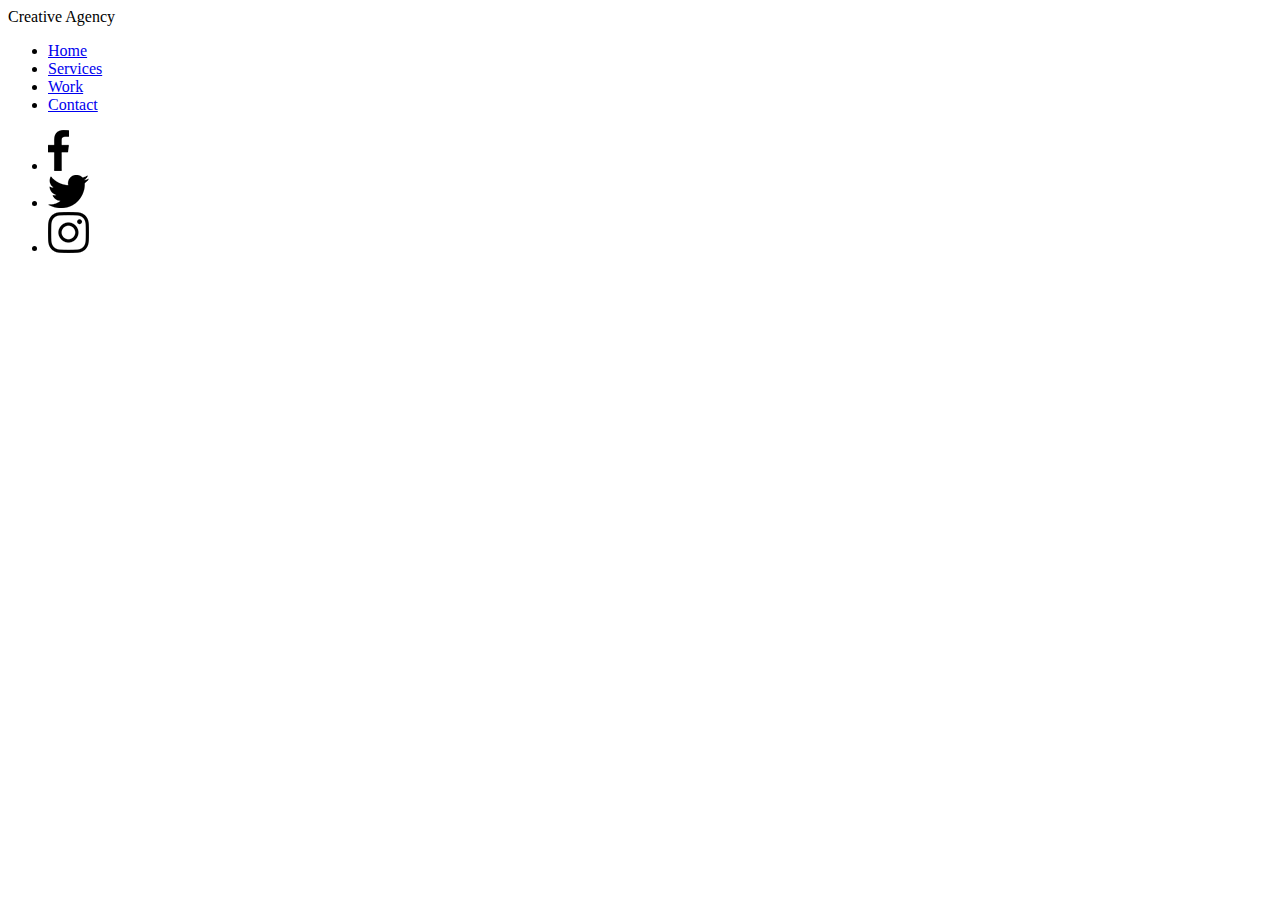
==== index.html @ 38e76a16 "initial commit" ====
<!DOCTYPE html>
<html lang="en">
<head>
    <meta charset="UTF-8">
    <meta http-equiv="X-UA-Compatible" content="IE=edge">
    <meta name="viewport" content="width=device-width, initial-scale=1.0">
    <title>Creative Agency</title>
    <link rel="stylesheet" href="css/style.css">
</head>
<body>
    <header>
        <div class="logo"> Creative Agency</div>
        <div class="toggle"></div>
        <div class="navigation">
            <ul>
                <li><a href="index.html">Home</a></li>
                <li><a href="services.html">Services</a></li>
                <li><a href="work.html">Work</a></li>
                <li><a href="contact.html">Contact</a></li>

            </ul>
            <div class="social-bar">
                <ul>
                    <li>
                        <a href="https://facebook.com">
                            <img src="images/facebook.png" target="_blank" alt="">
                        </a>
                    </li>
                    <li>
                        <a href="https://twitter.com">
                            <img src="images/twitter.png" target="_blank" alt="">
                        </a>
                    </li>
                    <li>
                        <a href="https://instagram.com">
                            <img src="images/instagram.png" target="_blank" alt="">
                        </a>
                    </li>
                </ul>
            </div>
        </div>
    </header>    

    <section>

    </section>

    <script src="js/script.js"></script>
</body>
</html>
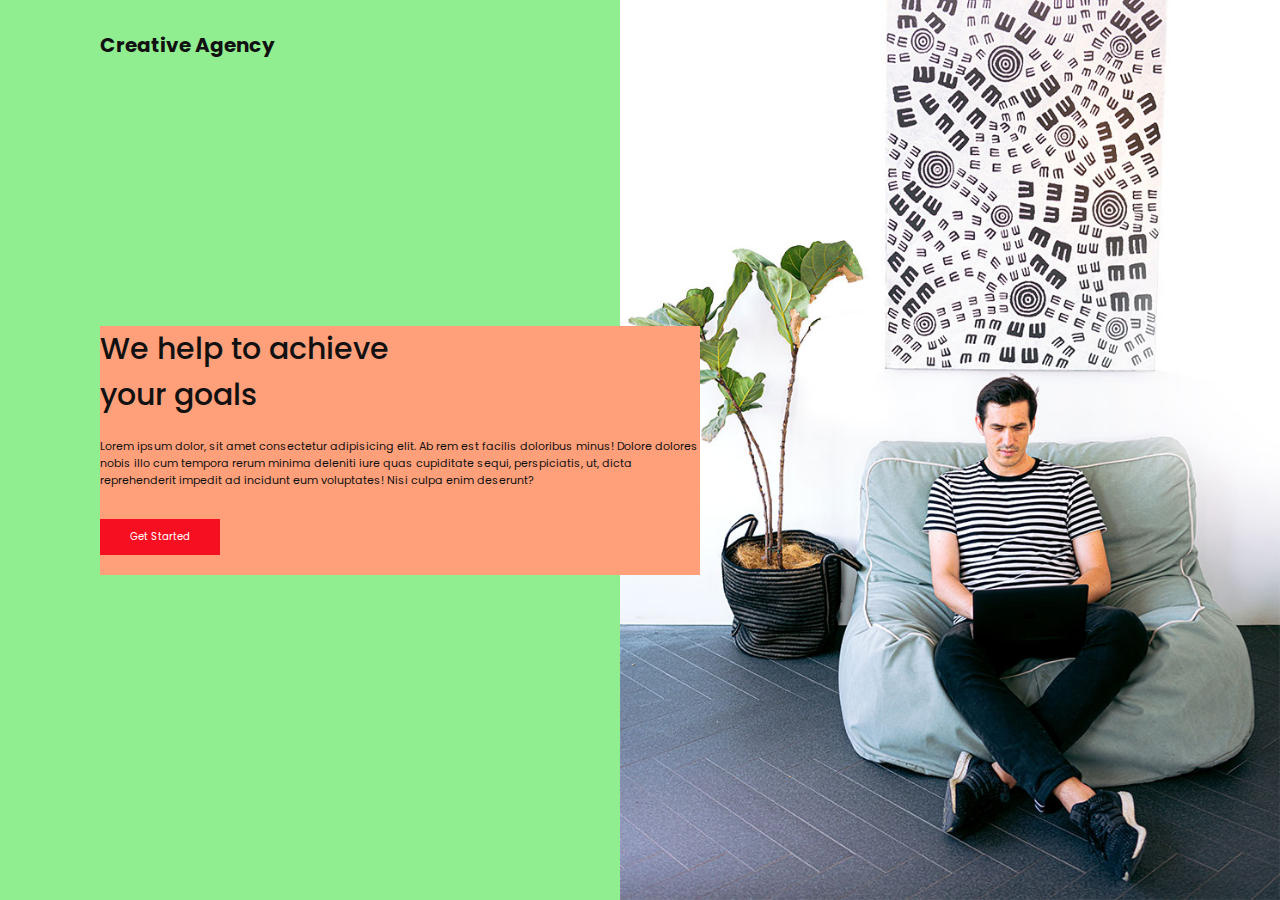
==== commit 5c703d02: "Homepage CSS" ====
--- a/index.html
+++ b/index.html
@@ -37,12 +37,20 @@
                         </a>
                     </li>
                 </ul>
+                <a href="mailto:you@email.com" class="email-icon">
+                    <img src="images/email.png" alt="">
+                </a>
             </div>
         </div>
     </header>    
 
     <section>
-
+        <img src="images/home-img.jpg" class="home-img" alt="">
+        <div class="home-content">
+            <h1>We help to achieve <br> your goals </h1>
+            <p>Lorem ipsum dolor, sit amet consectetur adipisicing elit. Ab rem est facilis doloribus minus! Dolore dolores nobis illo cum tempora rerum minima deleniti iure quas cupiditate sequi, perspiciatis, ut, dicta reprehenderit impedit ad incidunt eum voluptates! Nisi culpa enim deserunt?</p>
+            <a href="contact.html" class="btn">Get Started</a>
+        </div>
     </section>
 
     <script src="js/script.js"></script>
--- a/css/style.css
+++ b/css/style.css
@@ -0,0 +1,104 @@
+@import url('https://fonts.googleapis.com/css?family=Poppins:200,300,400,500,600,700,800,900&display=swap');
+
+
+/* BASE STYLES */
+*
+{
+    margin: 0;
+    padding: 0;
+    box-sizing: border-box;
+}
+
+html, body 
+{
+    font-family: 'Poppins', sans-serif;
+    color: #111;
+    font-size: 10px;
+}
+
+/* NAVIGATION */
+
+.navigation
+{
+    display: none;
+}
+
+/* TOGGLE */
+
+.toggle
+{
+    position: fixed;
+    top: 0;
+    right: 0;
+}
+
+.logo 
+{
+    position: absolute;
+    top: 30px;
+    left: 100px;
+    font-size: 2rem;
+    font-weight: 700;
+    z-index: 10;
+}
+
+
+
+
+
+/* HOME CONTENT */
+
+.home-img
+{
+    position: absolute;
+    bottom: 0;
+    right: 0;
+    height: 110%;
+
+}
+
+section 
+{
+    display: flex;
+    height: 100vh;
+     align-items: center;
+    padding: 100px; 
+    background-color: lightgreen;
+}
+
+.home-content
+{
+    z-index: 10;
+    max-width: 600px;
+    background-color: lightsalmon;
+    position: relative;
+}
+
+h1
+{
+    font-size: 30px;
+    font-weight: 500;
+}
+
+p 
+{
+    margin: 20px 0 10px;
+    font-size: 1.1rem;
+}
+
+/* BUTTON */
+.btn
+{
+    background: #f60f20;
+    color: #fff;
+    text-decoration: none;
+    padding: 10px 30px;
+    margin: 20px 0;
+    display: inline-block;
+    cursor: pointer;
+}
+
+.btn:hover
+{
+    transform: scale(0.98);
+}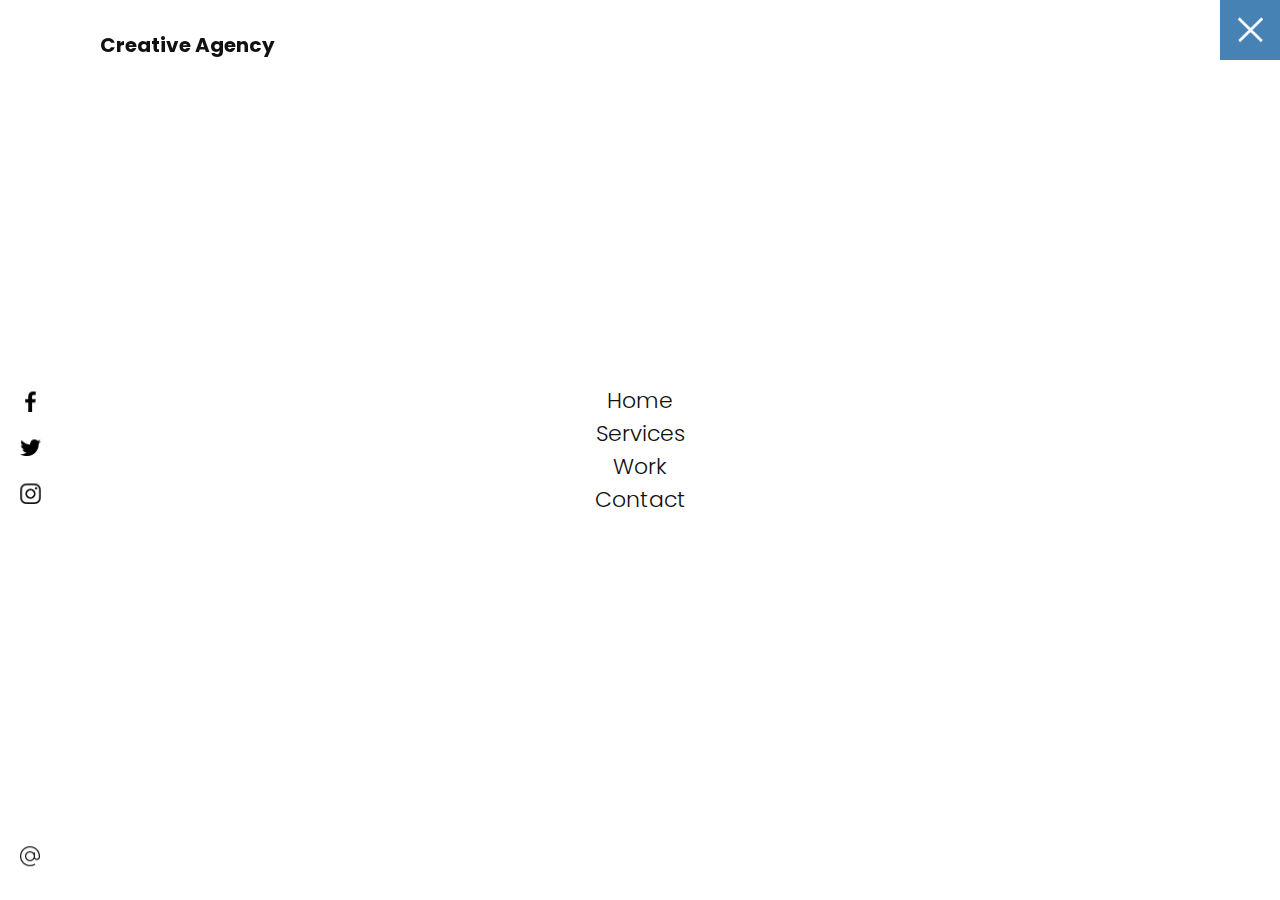
==== commit bad40807: "Toggle and Navigation" ====
--- a/index.html
+++ b/index.html
@@ -10,8 +10,8 @@
 <body>
     <header>
         <div class="logo"> Creative Agency</div>
-        <div class="toggle"></div>
-        <div class="navigation">
+        <div class="toggle active"></div>
+        <div class="navigation active">
             <ul>
                 <li><a href="index.html">Home</a></li>
                 <li><a href="services.html">Services</a></li>
--- a/css/style.css
+++ b/css/style.css
@@ -1,5 +1,9 @@
 @import url('https://fonts.googleapis.com/css?family=Poppins:200,300,400,500,600,700,800,900&display=swap');
 
+:root 
+{
+    --primary-color: steelblue;
+}
 
 /* BASE STYLES */
 *
@@ -20,7 +24,71 @@
 
 .navigation
 {
-    display: none;
+    position: fixed;
+    top: 0;
+    left: 100%;
+    width: 100%;
+    height: 100%;
+    background-color: #fff;
+    z-index: 15;
+    display: flex;
+    justify-content: center;
+    align-items: center;
+}
+
+.navigation.active
+{
+    left: 0;
+}
+
+.navigation ul 
+{
+    position: relative;
+}
+
+.navigation ul li 
+{
+    position: relative;
+    list-style: none;
+    text-align: center;
+}
+
+.navigation ul li a 
+{
+    font-size: 2.2rem;
+    color: #111;
+    text-decoration: none;
+    font-weight: 300;
+}
+
+.navigation ul li a:hover 
+{
+    color: var(--primary-color);
+}
+
+.navigation .social-bar 
+{
+    position: absolute;
+    top: 0;
+    left: 0;
+    width: 60px;
+    height: 100%;
+    display: flex;
+    justify-content: center;
+    align-items: center;
+}
+
+.navigation .social-bar a 
+{
+    display: inline-block;
+    transform: scale(0.5);
+}
+
+.navigation .email-icon 
+{
+    position: absolute;
+    bottom: 20px;
+    transform: scale(0.5);
 }
 
 /* TOGGLE */
@@ -30,6 +98,23 @@
     position: fixed;
     top: 0;
     right: 0;
+    height: 60px;
+    width: 60px;
+    background: var(--primary-color) url('../images/menu.png');
+    z-index: 20;
+    background-size: 30px;
+    background-repeat: no-repeat;
+    background-position: center;
+    cursor: pointer;
+}
+
+.toggle.active
+{
+    background: var(--primary-color) url('../images/close.png');
+    background-size: 25px;
+    background-repeat: no-repeat;
+    background-position: center;
+    
 }
 
 .logo 
@@ -39,7 +124,7 @@
     left: 100px;
     font-size: 2rem;
     font-weight: 700;
-    z-index: 10;
+    z-index: 20;
 }
 
 
@@ -89,13 +174,14 @@
 /* BUTTON */
 .btn
 {
-    background: #f60f20;
+    background: var(--primary-color);
     color: #fff;
     text-decoration: none;
     padding: 10px 30px;
     margin: 20px 0;
     display: inline-block;
     cursor: pointer;
+    border: 0;
 }
 
 .btn:hover
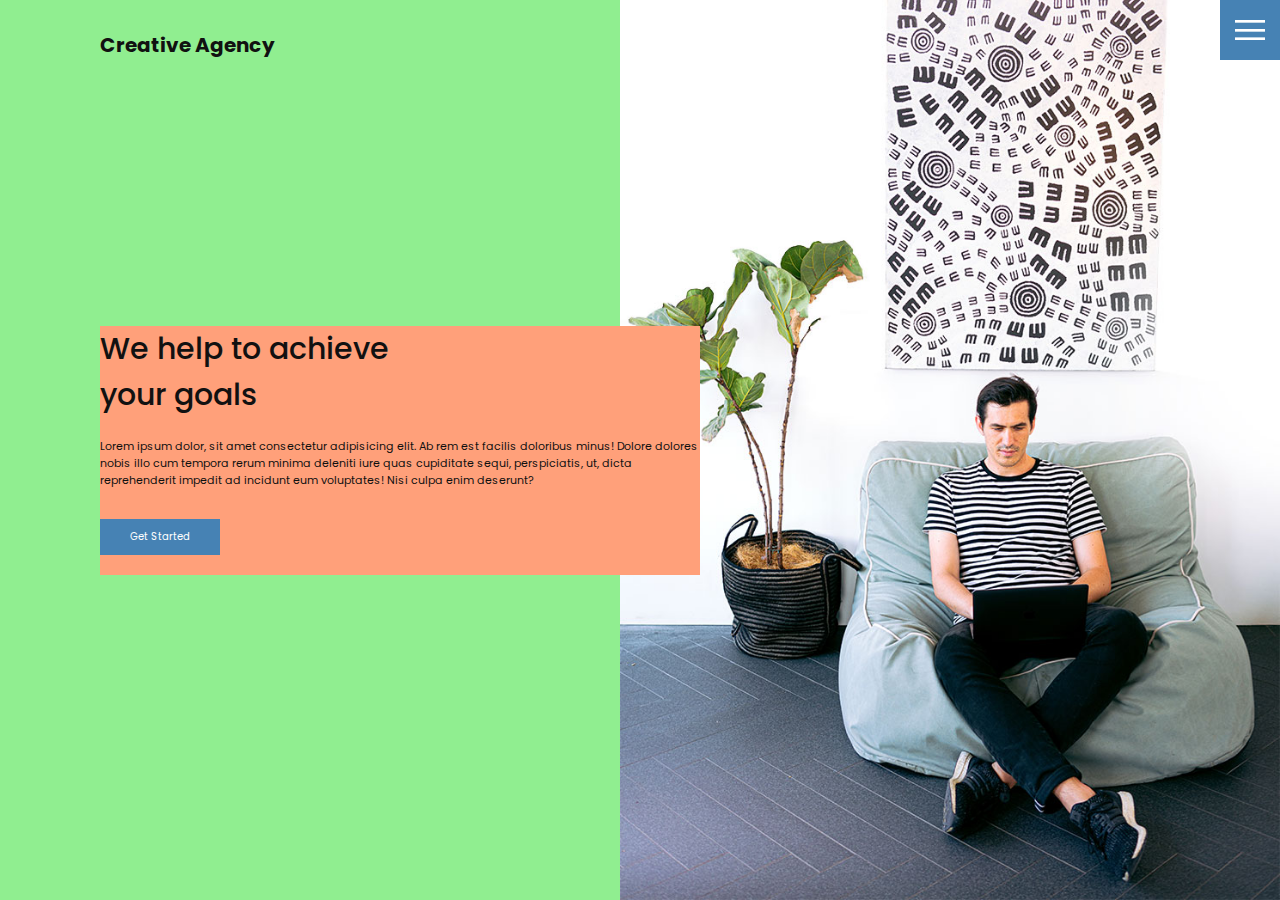
==== commit 84a1305a: "JavaScript Toggle" ====
--- a/index.html
+++ b/index.html
@@ -10,8 +10,8 @@
 <body>
     <header>
         <div class="logo"> Creative Agency</div>
-        <div class="toggle active"></div>
-        <div class="navigation active">
+        <div class="toggle "></div>
+        <div class="navigation ">
             <ul>
                 <li><a href="index.html">Home</a></li>
                 <li><a href="services.html">Services</a></li>
